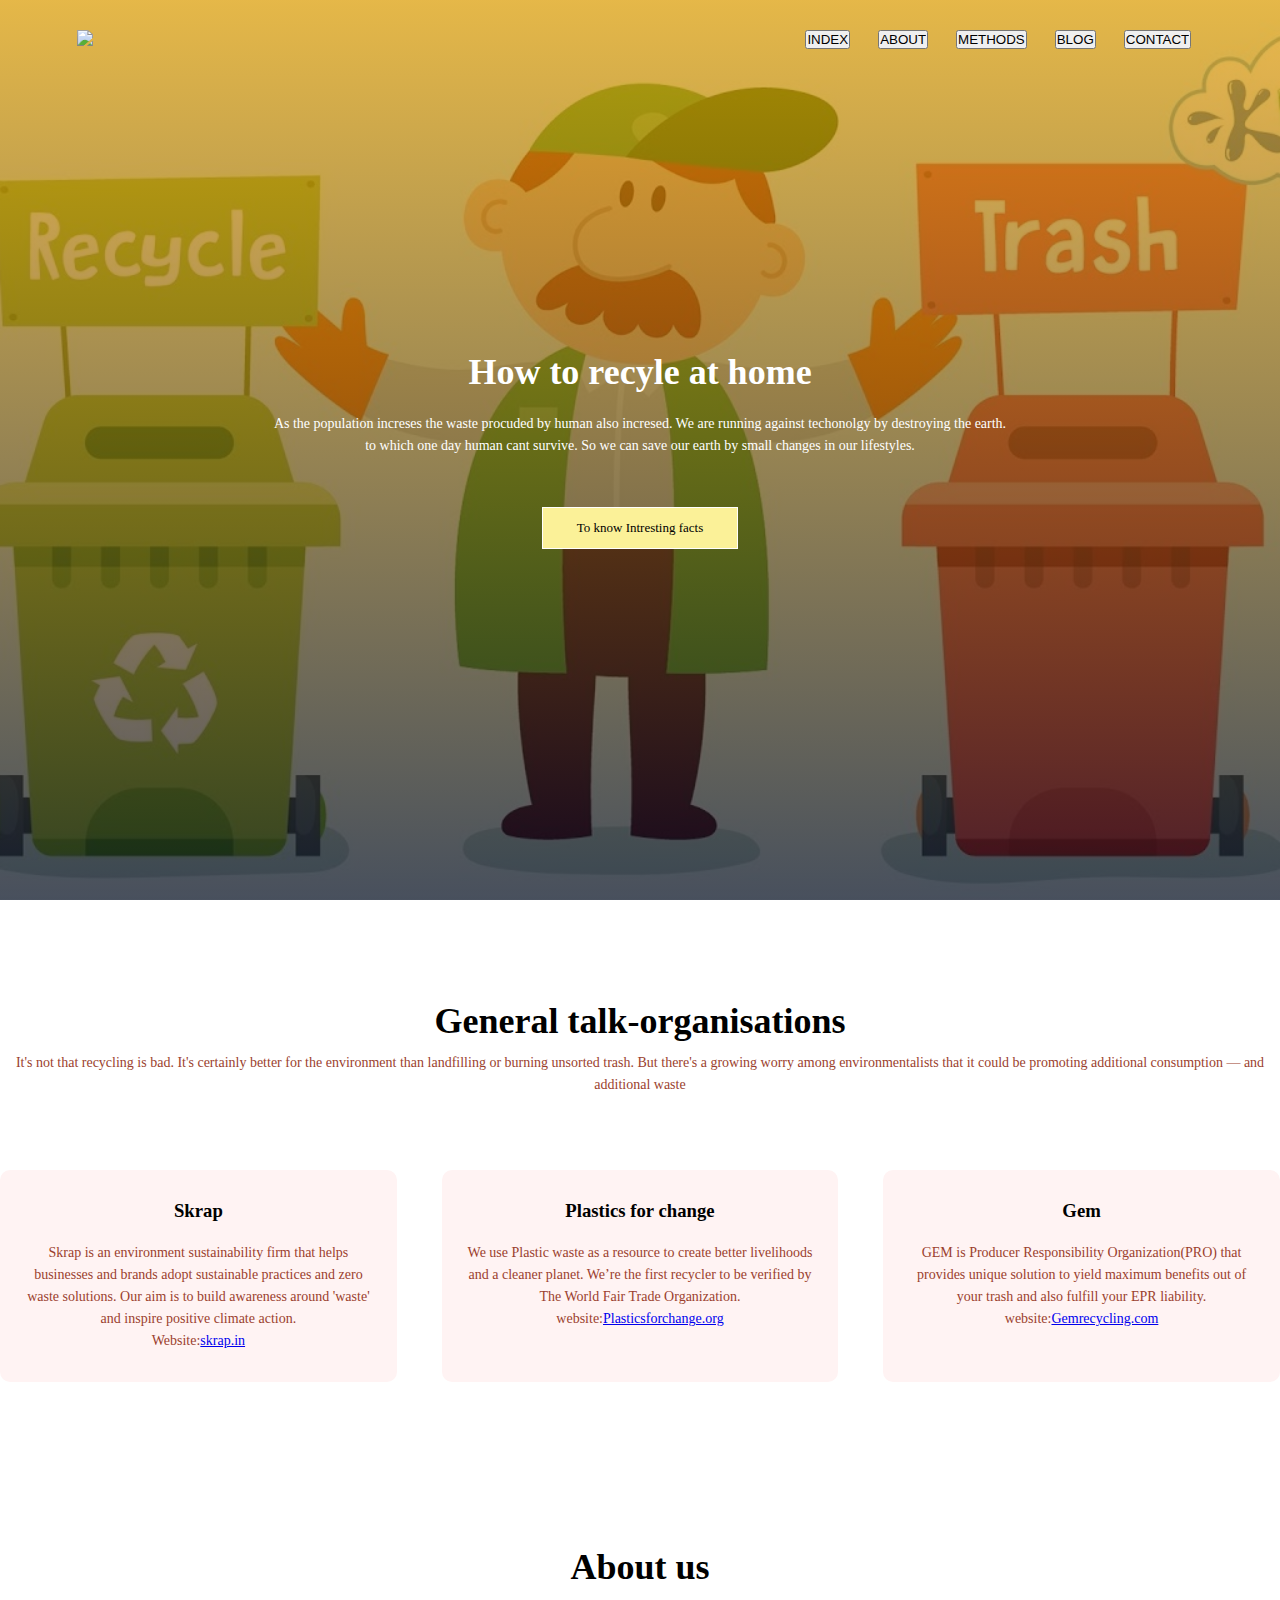
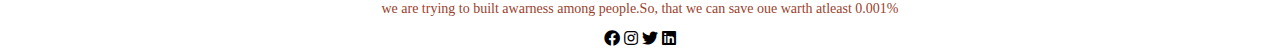
==== templates/index.html @ 56eeccea "my first commit" ====
<!DOCTYPE html>
<html>
    <head>
        <meta name="viewpoint" content="with=device-width,initial-scale=1.0">
        <title>recycle website design</title>
        <link rel="stylesheet" href="../style.css">
    <link rel="stylesheet" href=" https://use.fontawesome.com/releases/v5.0.7/css/all.css">
    <link rel="stylesheet" href="https://fonts.googleapis.com/icon?family=Material+Icons">
    </head>
<body>
    <section class="header">
        <nav>
            <a href="index.html"><img src="images/logo.png"></a>
            <div class="nav-links" id="navLinks">
                <i class="fa fa-times" onclick="hideMenu()"></i>
                <ul>
                    <li><form action="/index"><input type="submit" value="INDEX"></form></li>
                    <li><form action="/about"><input type="submit" value="ABOUT"></form></li>
                    <li><form action="/methods"><input type="submit" value="METHODS"></form></li>
                    <li><form action="/blog"><input type="submit" value="BLOG"></form></li>
                    <li><form action="/contact"><input type="submit" value="CONTACT"></form></li>
                </ul>
            </div>
            <i class="fa fa-bars" onclick="showMenu()"></i>
        </nav>
    
    <div class="text-box">
        <h1>How to recyle at home</h1>
        <p>As the population increses the waste procuded by human also incresed.
            We are running against techonolgy by destroying the earth.<br> to which one day human cant survive.
            So we can save our earth by small changes in our lifestyles.
        </p>
        <a href=""class="hero-btn">To know Intresting facts</a>
    </div>
    </section>
    <!--Dicussions-->
    <section class="Dicussions">
        <h1>General talk-organisations</h1>
        <p>It's not that recycling is bad. It's certainly better for the environment than landfilling or burning unsorted trash. But there's a growing worry among environmentalists that it could be promoting additional consumption — and additional waste</p>
        <div class="row">
            <div class="Dicussions-col">
                <h3>Skrap</h3>
                <p>Skrap is an environment sustainability firm that helps businesses and brands adopt sustainable practices and zero waste solutions.
                     Our aim is to build awareness around 'waste' and inspire positive climate action.
                     <br>Website:<a href="https://www.skrap.in/" >skrap.in</a></p>
            </div>
            <div class="Dicussions-col">
                <h3>Plastics for change</h3>
                <p>We use Plastic waste as a resource to create better livelihoods and a cleaner planet.
                    We’re the first recycler to be verified by The World Fair Trade Organization. 
                    <br>
                    website:<a href= "https://www.plasticsforchange.org/">Plasticsforchange.org</a></p>
            </div>
            <div class="Dicussions-col">
                <h3>Gem</h3>
                <p>GEM is Producer Responsibility Organization(PRO) that provides unique solution to yield maximum benefits out of your trash and 
                    also fulfill your EPR liability.<br>
                    website:<a href= "https://gemrecycling.com/">Gemrecycling.com</a></p>

                </p>
            </div>
        </div>

    </section>
    <!------footer--------->
    <section class="footer">
        <h4>About us</h4>
        <p>we are trying to built awarness among people.So, that we can save oue warth atleast 0.001%</p>
        <div class="icons">
            <i class="fab fa-facebook"></i>
            <i class='fab fa-instagram'></i>
            <i class='fab fa-twitter'></i>
            <i class='fab fa-linkedin'></i>
            
        </div>
    </section>

<!---javaScript for Menu----->
<script>
    var navLinks=document.getElementById("navLinks")
    function showMenu(){
        navLinks.style.right="0";
    }
    function hideMenu(){
        navLinks.style.right="-200px";
    }

</script>
</body>
</html>
---- style.css ----
*{
    margin: 0;
    padding: 0;

}
.header{
    min-height:100vh;
    width:100%;
    background-image:linear-gradient(rgba(228, 156, 0, 0.7),rgba(4,9,30,0.7)),url(images/retrash.jpg);
    background-position: center;
    background-size: cover;
    position: relative;
}
nav{
    display:flex;
    padding: 2% 6%;
    justify-content: space-between;
    align-items: center;
}
nav img{
    width:50px;
}
.nav-links{
    flex:1;
    text-align: right;
}
.nav-links ul li{
    list-style: none;
    display: inline-block;
    padding:4px 12px;
    position:relative;
}
.nav-links ul li a{
    color:#fff;
    text-decoration: none;
    font-size: 13px;
}
.nav-links ul li::after{
    content: '';
    width:0%;
    height: 2px;
    background:#f44333;
    display:block;
    margin: auto;
    transition: 0.5s;
}
.nav-links ul li:hover:after{
    width:100%;
}
.text-box{
    width:90%;
    color:#fff;
    position: absolute;
    top:50%;
    left:50%;
    transform:translate(-50%,-50%);
    text-align: center;
}
.text-box hl{
    font-size: 163px;
}
.text-box p{
    margin: 10px 0 40px;
    font-size: 14px;
    color:#fff
}
.hero-btn{
    display: inline-block;
    text-decoration: none;
    color:#fff;
    border:1px solid #fff;
    padding: 12px 34px;
    font-size: 13px;
    background: transparent;
    position: relative;
    cursor: pointer;
}
.hero-btn:hover{
    border: 1px solid #f44336;
    background: tomato;
    transition: ls;
}
nav .fa{
    display:none;
}
@media(max-width:700px){
    .text-box hl{
        font-size: 20px;
    }  
    .nav-links ul li{
        display:block;
    }
    .nav-links{
        position: absolute;
        background: #f44336;
        height:100vh;
        width: 150px;
        top:0;
        right:-200px;
        text-align: left;
        z-index: 2;
        transition: ls;
    }
    nav .fa{
        display: block;
        color:rgb(158, 47, 47);
        margin: 10px;
        font-size: 20px;
        cursor: pointer;
    }
    .nav-links ul{
        padding:30px;
    }

}
/*------Dicussions----*/
.Dicussions{
    width: 40;
    margin: auto;
    text-align: center;
    padding-top: 100px;
}
h1{
    font-size: 36px;
    font-weight:600 ;
}
p{
    color:rgb(155, 63, 46);
    font-size: 14px;
    font-weight: 300;
    line-height: 22px;
    padding:10px;

}
.row{
    margin-top: 5%;
    display:flex ;
    justify-content: space-between;
}
.Dicussions-col{
    flex-basis:31%;
    background: #fff3f3;
    border-radius: 10px;
    margin-bottom: 5%;
    padding:20px 12px;
    box-sizing: border-box;
}
h3{
    text-align: center;
    font-weight: 600;
    margin: 10px 0px;
}
.Dicussions-col:hover{
    box-shadow: 0 0 20px 0px rgba(0,0,0,0.2);
}
@media(max-width: 700px){
    .row{
        flex-direction: column;
    }
}
/*------footer----*/
.footer{
    width: 40;
    margin: auto;
    text-align: center;
    padding-top: 100px;

}
h4{
    font-size: 36px;
    font-weight:600 ;
}
p{
    color:rgb(155, 63, 46);
    font-size: 14px;
    font-weight: 300;
    line-height: 22px;
    padding:10px;

}
.icons.fa{
    color:#f44336;
    margin: 0 13px;
    cursor:pointer;
    padding:18px 0;

}
/*-------------------about u spage-----------*/
.sub-header{
    height:80vh;
    width:100%;
    background-image:linear-gradient(rgba(228, 156, 0, 0.7),rgba(4,9,30,0.7)),url(images/aboutus.jpg);
    background-position: center;
    background-size: cover;
    text-align: center;
    color:#fff;
}
/*------Methods----*/
.Methods{
    width: 40;
    margin: auto;
    text-align: center;
    padding-top: 100px;
}
h1{
    font-size: 36px;
    font-weight:600 ;
}
p{
    color:rgb(155, 63, 46);
    font-size: 14px;
    font-weight: 300;
    line-height: 22px;
    padding:10px;

}
.row_1{
    margin-top: 5%;
    display:flex ;
    justify-content: space-between;
}
.row_2{
    margin-top: 5%;
    display:flex ;
    justify-content: space-between;
}
div img{
    width:80px;
    
}
.Methods-col{
    flex-basis:31%;
    background: #fff3f3;
    border-radius: 10px;
    margin-bottom: 5%;
    padding:20px 12px;
    box-sizing: border-box;
}

h3{
    text-align: center;
    font-weight: 600;
    margin: 10px 0px;
}
.Dicussions-col:hover{
    box-shadow: 0 0 20px 0px rgba(0,0,0,0.2);
}
@media(max-width: 700px){
    .row{
        flex-direction: column;
    }
}
/*------blog----*/
.blog{
    width: 40;
    margin: auto;
    text-align: center;
    padding-top: 100px;
}
h1{
    font-size: 36px;
    font-weight:600 ;
}
.row{
    margin-top: 5%;
    display:flex ;
    justify-content: space-between;
}

/*------contact----*/
.comment-box{
    border: 2px solid;
    margin:30px 0;
    padding:10px 20px;
    
}
.comment-box h3{
    text-align: left;
}
.comment-form input,.comment-form textarea{
    width: 50%;
    padding: 10px;
    margin:10px 0;
    box-sizing: content-box;
    border: none;
    outline: none;
    background: #f0f0f0;
}

.hero-btn{
    display: inline-block;
    text-decoration: #f44333;
    color: black;
    border:1px solid rgb(255, 255, 255);
    padding: 12px 34px;
    font-size: 13px;
    background: rgb(251, 241, 152);
    position: relative;
    cursor: pointer;
    
}
.comment-form button{
    margin: 10px 0;
}
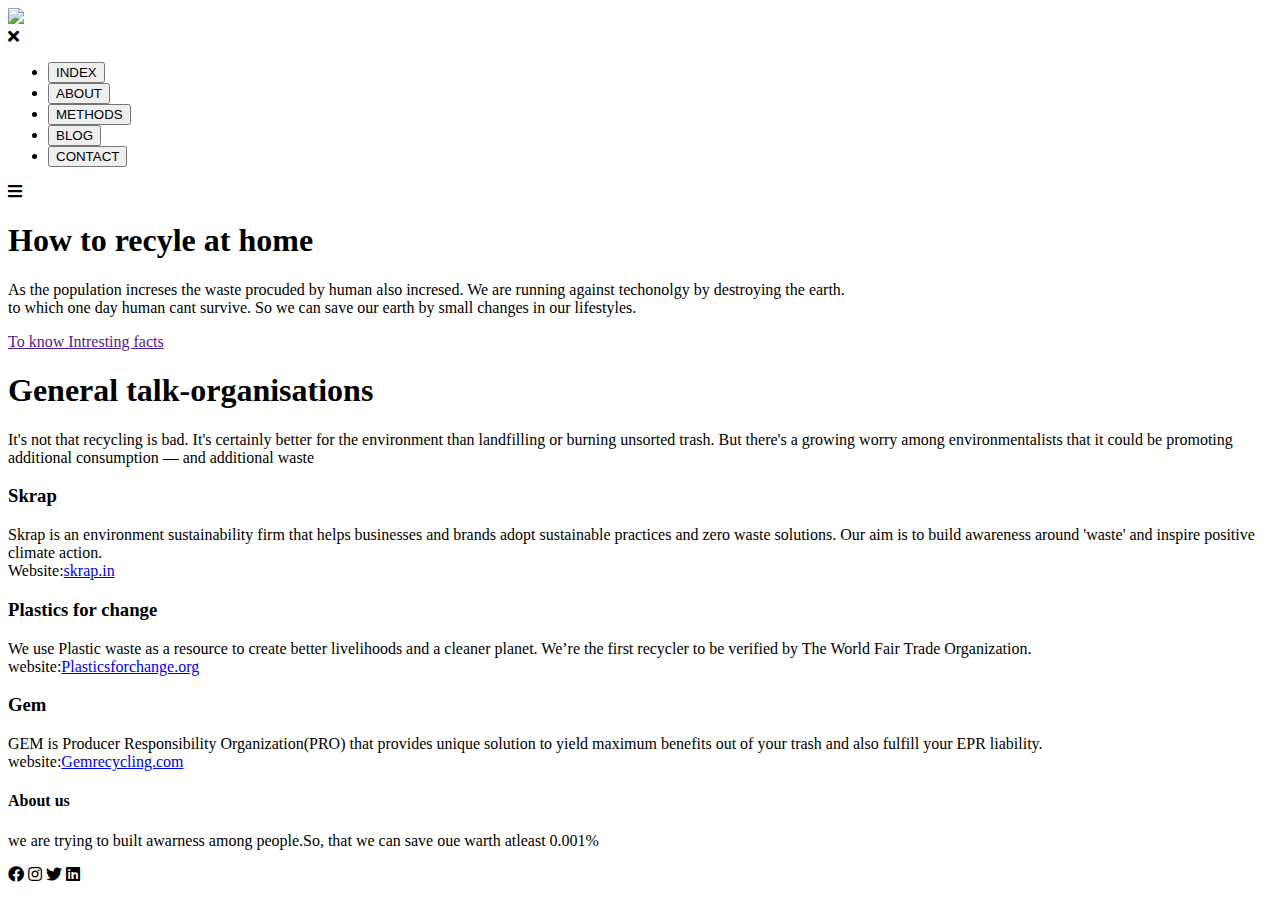
==== commit 7aa943d6: "my first commit" ====
--- a/templates/index.html
+++ b/templates/index.html
@@ -3,7 +3,7 @@
     <head>
         <meta name="viewpoint" content="with=device-width,initial-scale=1.0">
         <title>recycle website design</title>
-        <link rel="stylesheet" href="../style.css">
+        <link rel="stylesheet" href="{{ url_for('static',     filename='css/style.css') }}">
     <link rel="stylesheet" href=" https://use.fontawesome.com/releases/v5.0.7/css/all.css">
     <link rel="stylesheet" href="https://fonts.googleapis.com/icon?family=Material+Icons">
     </head>
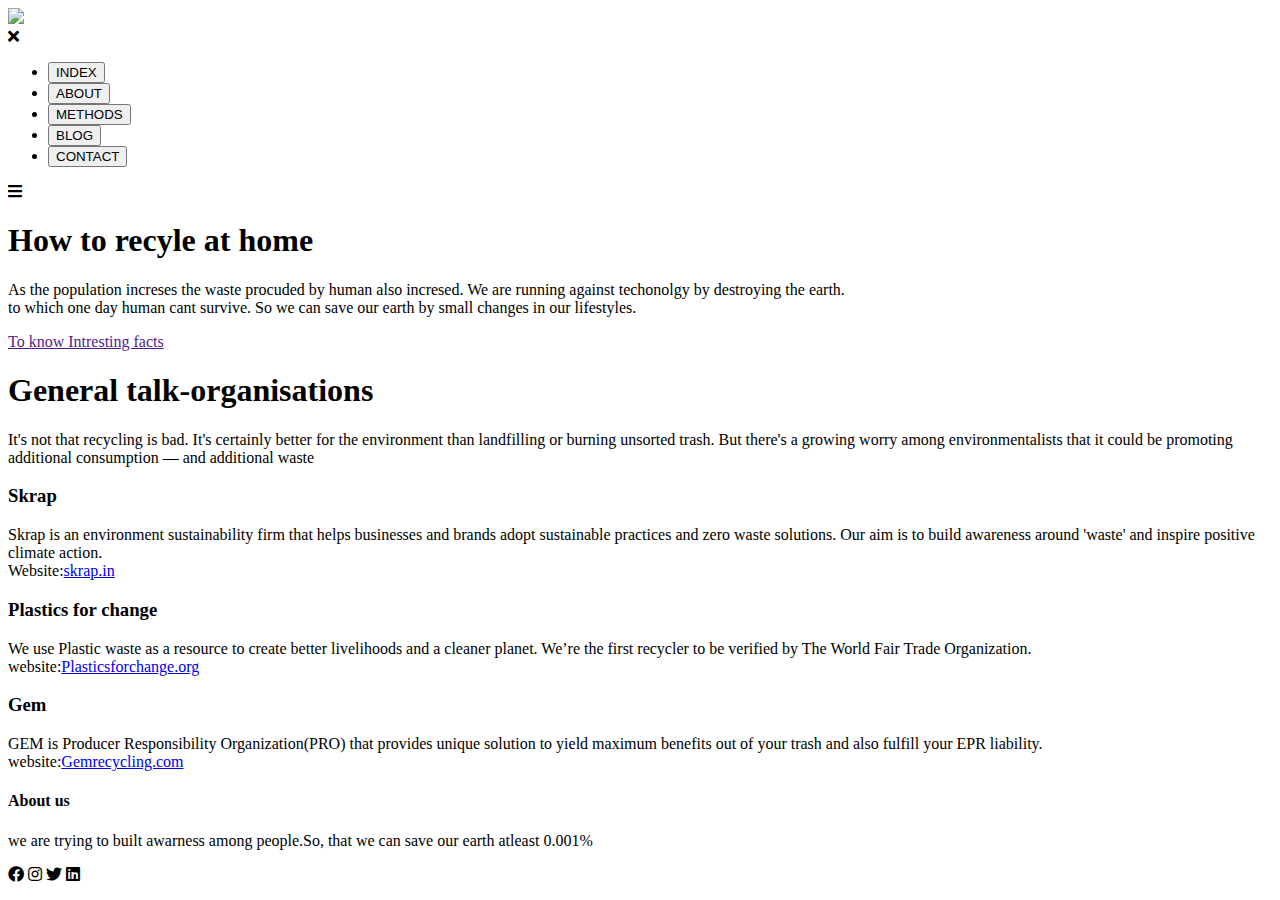
==== commit 1f9e9bdf: "my first commit" ====
--- a/templates/index.html
+++ b/templates/index.html
@@ -3,18 +3,19 @@
     <head>
         <meta name="viewpoint" content="with=device-width,initial-scale=1.0">
         <title>recycle website design</title>
-        <link rel="stylesheet" href="{{ url_for('static',     filename='css/style.css') }}">
+        <link rel="stylesheet" href="static/CSS/style.css">
+        <meta name="viewport" content="width=device-width, initial-scale=1.0">
     <link rel="stylesheet" href=" https://use.fontawesome.com/releases/v5.0.7/css/all.css">
     <link rel="stylesheet" href="https://fonts.googleapis.com/icon?family=Material+Icons">
     </head>
 <body>
     <section class="header">
         <nav>
-            <a href="index.html"><img src="images/logo.png"></a>
+            <a href="index.html"><img src="static/images/logo.png"></a>
             <div class="nav-links" id="navLinks">
                 <i class="fa fa-times" onclick="hideMenu()"></i>
                 <ul>
-                    <li><form action="/index"><input type="submit" value="INDEX"></form></li>
+                    <li><form action="/"><input type="submit" value="INDEX"></form></li>
                     <li><form action="/about"><input type="submit" value="ABOUT"></form></li>
                     <li><form action="/methods"><input type="submit" value="METHODS"></form></li>
                     <li><form action="/blog"><input type="submit" value="BLOG"></form></li>
@@ -65,7 +66,7 @@
     <!------footer--------->
     <section class="footer">
         <h4>About us</h4>
-        <p>we are trying to built awarness among people.So, that we can save oue warth atleast 0.001%</p>
+        <p>we are trying to built awarness among people.So, that we can save our earth atleast 0.001%</p>
         <div class="icons">
             <i class="fab fa-facebook"></i>
             <i class='fab fa-instagram'></i>
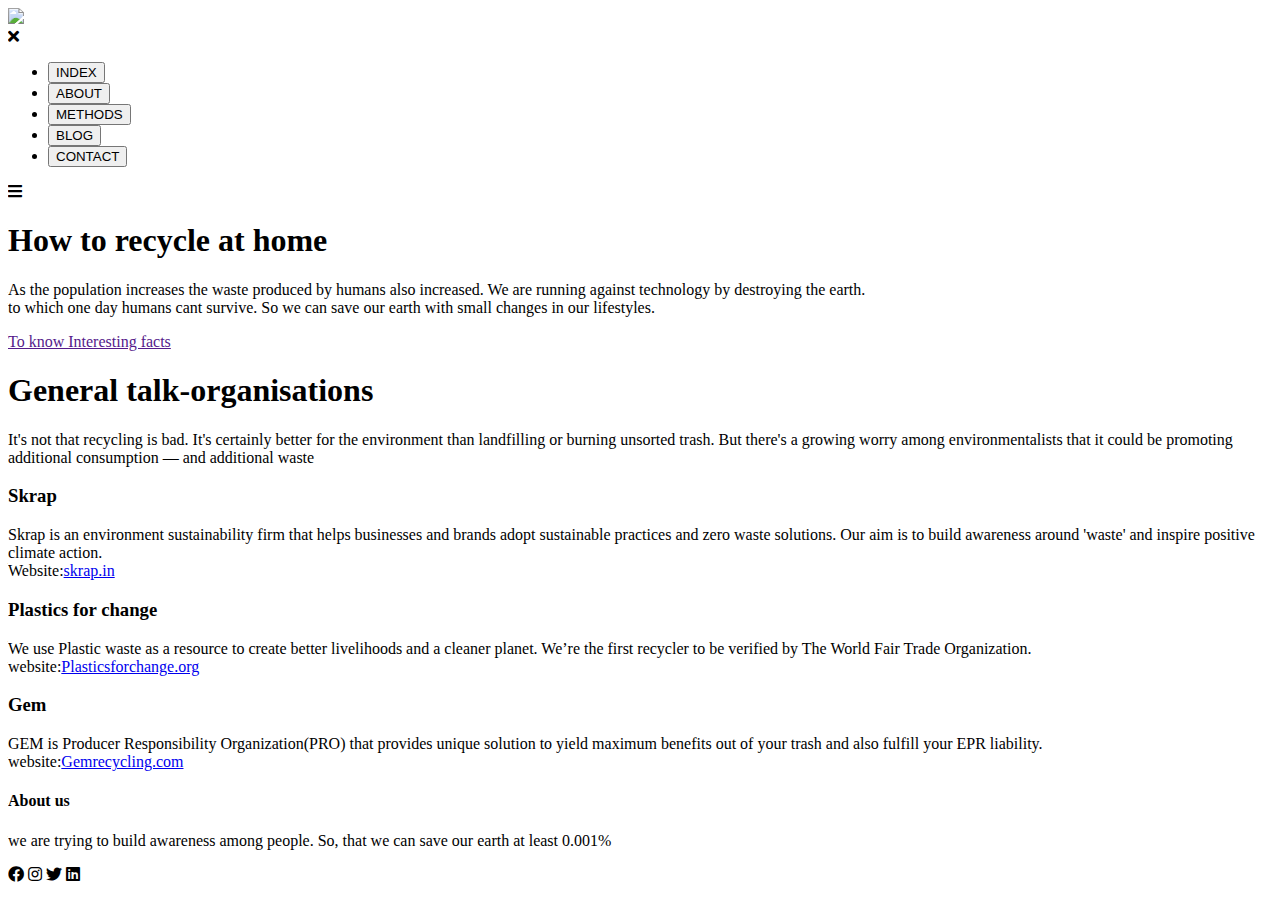
==== commit f13ae2e3: "my first commit" ====
--- a/templates/index.html
+++ b/templates/index.html
@@ -26,12 +26,12 @@
         </nav>
     
     <div class="text-box">
-        <h1>How to recyle at home</h1>
-        <p>As the population increses the waste procuded by human also incresed.
-            We are running against techonolgy by destroying the earth.<br> to which one day human cant survive.
-            So we can save our earth by small changes in our lifestyles.
+        <h1>How to recycle at home</h1>
+        <p>As the population increases the waste produced by humans also increased.
+            We are running against technology by destroying the earth.<br> to which one day humans cant survive.
+            So we can save our earth with small changes in our lifestyles.
         </p>
-        <a href=""class="hero-btn">To know Intresting facts</a>
+        <a href=""class="hero-btn">To know Interesting facts</a>
     </div>
     </section>
     <!--Dicussions-->
@@ -66,7 +66,7 @@
     <!------footer--------->
     <section class="footer">
         <h4>About us</h4>
-        <p>we are trying to built awarness among people.So, that we can save our earth atleast 0.001%</p>
+        <p>we are trying to build awareness among people. So, that we can save our earth at least 0.001%</p>
         <div class="icons">
             <i class="fab fa-facebook"></i>
             <i class='fab fa-instagram'></i>
@@ -75,17 +75,5 @@
             
         </div>
     </section>
-
-<!---javaScript for Menu----->
-<script>
-    var navLinks=document.getElementById("navLinks")
-    function showMenu(){
-        navLinks.style.right="0";
-    }
-    function hideMenu(){
-        navLinks.style.right="-200px";
-    }
-
-</script>
 </body>
 </html>